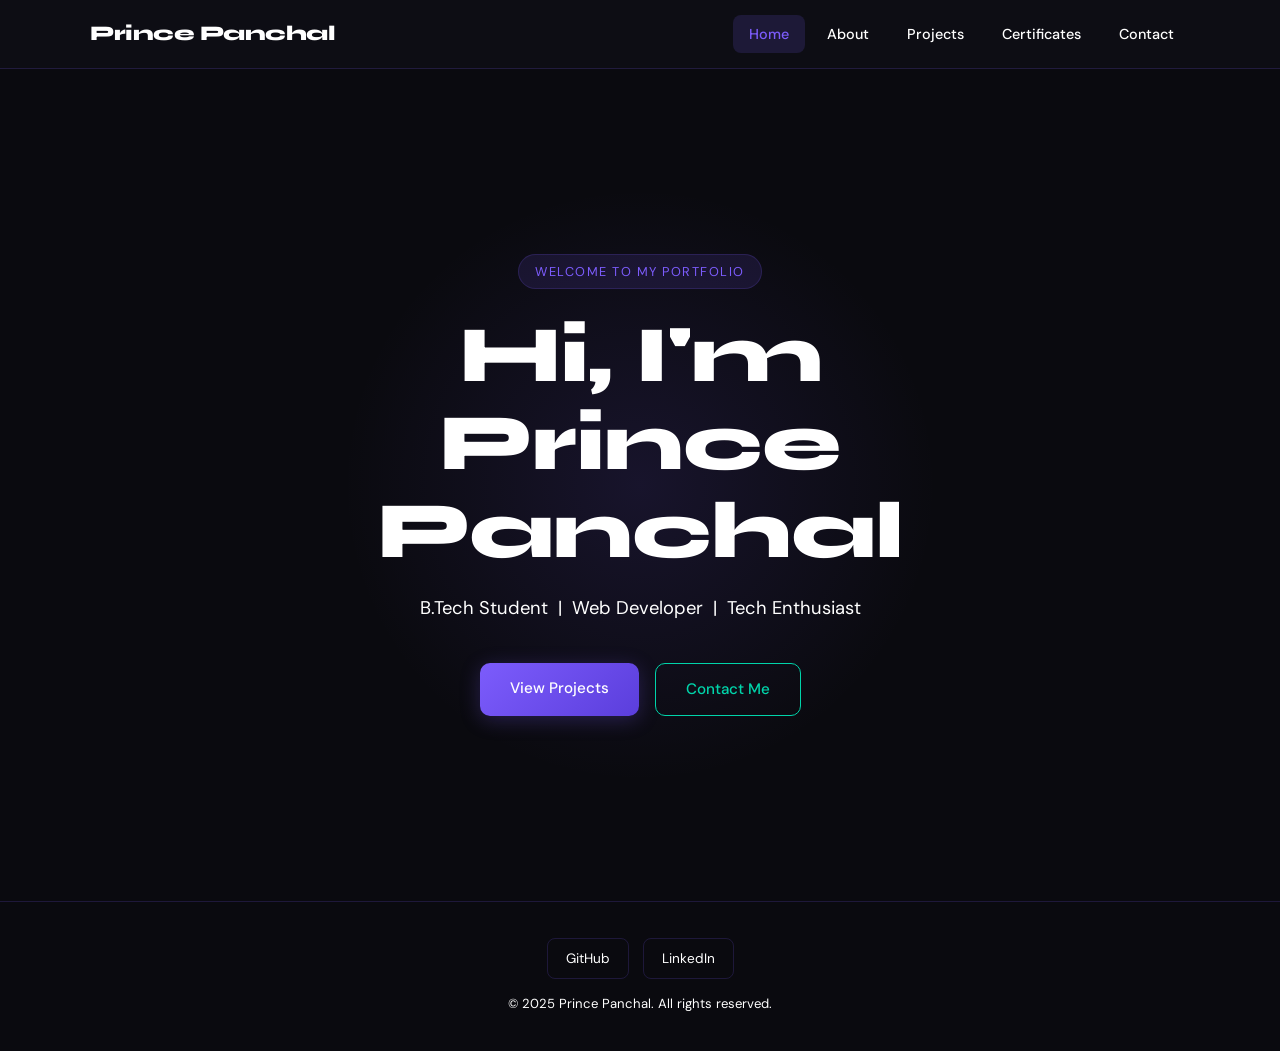
==== index.html @ 28bbe2cb "Add files via upload" ====
<!DOCTYPE html>
<html lang="en">
<head>
  <!-- Basic meta tags for all browsers and mobile devices -->
  <meta charset="UTF-8" />
  <meta name="viewport" content="width=device-width, initial-scale=1.0" />
  <title>Prince Panchal — Portfolio</title>

  <!-- Link to our main stylesheet -->
  <link rel="stylesheet" href="style.css" />
</head>
<body>

  <!-- ======================================================
       NAVIGATION BAR
       Same navbar is copied on every page.
       "active" class highlights the current page link.
  ====================================================== -->
  <nav class="navbar">
    <div class="nav-inner">

      <!-- Logo / Name on the left -->
      <a href="index.html" class="nav-logo">Prince Panchal</a>

      <!-- Navigation links on the right -->
      <ul class="nav-links">
        <li><a href="index.html" class="active">Home</a></li>
        <li><a href="about.html">About</a></li>
        <li><a href="projects.html">Projects</a></li>
        <li><a href="certificates.html">Certificates</a></li>
        <li><a href="contact.html">Contact</a></li>
      </ul>

    </div>
  </nav>
  <!-- End Navbar -->


  <!-- ======================================================
       HERO SECTION
       The big welcome section on the home page.
       Takes up most of the screen height.
  ====================================================== -->
  <section class="hero">
    <div class="hero-inner">

      <!-- Small label tag above the name -->
      <div class="hero-tag">Welcome to my portfolio</div>

      <!-- Main heading with gradient name -->
      <h1 class="hero-name">
        Hi, I'm <span>Prince Panchal</span>
      </h1>

      <!-- Short tagline -->
      <p class="hero-tagline">
        B.Tech Student &nbsp;|&nbsp; Web Developer &nbsp;|&nbsp; Tech Enthusiast
      </p>

      <!-- Call-to-action buttons -->
      <!-- btn-primary = filled purple button -->
      <!-- btn-secondary = outlined teal button -->
      <div class="hero-buttons">
        <a href="projects.html" class="btn-primary">View Projects</a>
        <a href="contact.html" class="btn-secondary">Contact Me</a>
      </div>

    </div>
  </section>
  <!-- End Hero -->


  <!-- ======================================================
       FOOTER
       Same footer is used on every page.
  ====================================================== -->
  <footer class="footer">
    <div class="footer-inner">

      <!-- Social media links -->
      <div class="footer-socials">
        <a href="https://github.com/prince35156/" class="footer-social-link">GitHub</a>
        <a href="https://www.linkedin.com/in/prince-panchal-242680399/" class="footer-social-link">LinkedIn</a>
      </div>

      <!-- Copyright notice -->
      <p class="footer-copy">&copy; 2025 Prince Panchal. All rights reserved.</p>

    </div>
  </footer>
  <!-- End Footer -->

</body>
</html>
---- style.css ----
/* ============================================================
   STYLE.CSS — Prince Panchal Portfolio
   Main stylesheet used by ALL pages
   ============================================================ */

/* ---------- GOOGLE FONTS IMPORT ---------- */
/* Importing two fonts:
   - "Syne" for headings (bold, modern)
   - "DM Sans" for body text (clean, readable) */
@import url('https://fonts.googleapis.com/css2?family=Syne:wght@400;600;700;800&family=DM+Sans:wght@300;400;500&display=swap');

/* ---------- CSS VARIABLES (Color Palette & Fonts) ---------- */
/* Variables make it easy to change colors site-wide */
:root {
  --bg-dark:       #0a0a0f;       /* Main background */
  --bg-card:       #13131a;       /* Card background */
  --bg-nav:        #0d0d14;       /* Navbar background */
  --accent:        #7c5cfc;       /* Purple accent */
  --accent-alt:    #00d4aa;       /* Teal accent */
  --accent-glow:   rgba(124, 92, 252, 0.25);
  --text-primary:  #ffffff;       /* Main text */
  --text-secondary:#ffffff;       /* Muted text */
  --border:        rgba(124, 92, 252, 0.18);
  --font-heading:  'Syne', sans-serif;
  --font-body:     'DM Sans', sans-serif;
  --radius:        14px;
  --shadow:        0 8px 32px rgba(0,0,0,0.45);
}

/* ---------- RESET & BASE STYLES ---------- */
/* Remove default browser spacing and set box model */
*, *::before, *::after {
  margin: 0;
  padding: 0;
  box-sizing: border-box;
}

html {
  scroll-behavior: smooth;        /* Smooth scrolling within a page */
}

body {
  background-color: var(--bg-dark);
  color: var(--text-primary);
  font-family: var(--font-body);
  font-size: 16px;
  line-height: 1.7;
  min-height: 100vh;
}

/* ---------- LINKS ---------- */
a {
  color: inherit;
  text-decoration: none;
}

/* ---------- REUSABLE: CONTAINER ---------- */
/* Centers content and limits max width */
.container {
  max-width: 1100px;
  margin: 0 auto;
  padding: 0 24px;
}

/* ---------- REUSABLE: SECTION WRAPPER ---------- */
.section {
  padding: 90px 0;
}

/* ---------- REUSABLE: SECTION TITLE ---------- */
.section-title {
  font-family: var(--font-heading);
  font-size: 2.2rem;
  font-weight: 800;
  margin-bottom: 14px;
  position: relative;
  display: inline-block;
}

/* Underline accent below section titles */
.section-title::after {
  content: '';
  display: block;
  width: 50px;
  height: 3px;
  background: #ffffff;
  border-radius: 2px;
  margin-top: 8px;
}

.section-subtitle {
  color: var(--text-secondary);
  font-size: 1rem;
  margin-bottom: 50px;
  max-width: 550px;
}

/* ============================================================
   NAVIGATION BAR
   ============================================================ */
.navbar {
  background: var(--bg-nav);
  border-bottom: 1px solid var(--border);
  position: sticky;        /* Sticks to top when scrolling */
  top: 0;
  z-index: 1000;           /* Stays above all other content */
  padding: 0 24px;
}

/* Flexbox layout: logo on left, links on right */
.nav-inner {
  max-width: 1100px;
  margin: 0 auto;
  display: flex;
  align-items: center;
  justify-content: space-between;
  height: 68px;
}

/* Logo / site name */
.nav-logo {
  font-family: var(--font-heading);
  font-size: 1.3rem;
  font-weight: 800;
  color: #ffffff;
  letter-spacing: -0.5px;
}

/* Navigation links list */
.nav-links {
  list-style: none;
  display: flex;
  gap: 6px;
  align-items: center;
}

/* Each nav link */
.nav-links a {
  display: block;
  padding: 7px 16px;
  border-radius: 8px;
  font-size: 0.9rem;
  font-weight: 500;
  color: var(--text-secondary);
  transition: color 0.25s, background 0.25s; /* Smooth hover transition */
}

/* Hover effect on nav links */
.nav-links a:hover {
  color: var(--text-primary);
  background: rgba(124, 92, 252, 0.12);
}

/* Active page link — highlighted */
.nav-links a.active {
  color: var(--accent);
  background: rgba(124, 92, 252, 0.15);
}

/* ============================================================
   BUTTONS
   ============================================================ */

/* Primary button — filled purple */
.btn-primary {
  display: inline-block;
  padding: 13px 30px;
  background: linear-gradient(135deg, var(--accent), #5b3edc);
  color: #fff;
  border-radius: 10px;
  font-family: var(--font-body);
  font-size: 0.95rem;
  font-weight: 500;
  border: none;
  cursor: pointer;
  transition: transform 0.2s, box-shadow 0.2s, opacity 0.2s;
  box-shadow: 0 4px 20px var(--accent-glow);
}

.btn-primary:hover {
  transform: translateY(-3px);       /* Lifts up on hover */
  box-shadow: 0 8px 30px var(--accent-glow);
  opacity: 0.92;
}

/* Secondary button — outlined */
.btn-secondary {
  display: inline-block;
  padding: 13px 30px;
  background: transparent;
  color: var(--accent-alt);
  border: 1.5px solid var(--accent-alt);
  border-radius: 10px;
  font-family: var(--font-body);
  font-size: 0.95rem;
  font-weight: 500;
  cursor: pointer;
  transition: transform 0.2s, background 0.2s, color 0.2s;
}

.btn-secondary:hover {
  background: var(--accent-alt);
  color: var(--bg-dark);
  transform: translateY(-3px);
}

/* Small button used on cards */
.btn-small {
  display: inline-block;
  padding: 8px 20px;
  background: rgba(124, 92, 252, 0.15);
  color: var(--accent);
  border: 1px solid var(--border);
  border-radius: 8px;
  font-size: 0.85rem;
  font-weight: 500;
  transition: background 0.2s, transform 0.2s;
}

.btn-small:hover {
  background: var(--accent);
  color: #fff;
  transform: translateY(-2px);
}

/* ============================================================
   HERO SECTION (Home Page)
   ============================================================ */
.hero {
  min-height: calc(100vh - 68px);  /* Full screen minus navbar */
  display: flex;
  align-items: center;
  justify-content: center;
  text-align: center;
  padding: 60px 24px;
  position: relative;
  overflow: hidden;
}

/* Decorative glowing circle behind hero text */
.hero::before {
  content: '';
  position: absolute;
  width: 600px;
  height: 600px;
  background: radial-gradient(circle, rgba(124,92,252,0.12) 0%, transparent 70%);
  border-radius: 50%;
  top: 50%;
  left: 50%;
  transform: translate(-50%, -50%);
  pointer-events: none;
}

.hero-inner {
  position: relative;
  z-index: 1;
  max-width: 700px;
}

/* Small label above the name */
.hero-tag {
  display: inline-block;
  padding: 6px 16px;
  background: rgba(124, 92, 252, 0.12);
  border: 1px solid var(--border);
  border-radius: 99px;
  font-size: 0.8rem;
  color: var(--accent);
  letter-spacing: 1.5px;
  text-transform: uppercase;
  margin-bottom: 22px;
}

/* Main name heading */
.hero-name {
  font-family: var(--font-heading);
  font-size: clamp(2.8rem, 7vw, 5rem); /* Scales with screen size */
  font-weight: 800;
  line-height: 1.1;
  margin-bottom: 18px;
  letter-spacing: -1px;
}

/* Gradient highlight on name */
.hero-name span {
  color: #ffffff;
}

/* Tagline below name */
.hero-tagline {
  font-size: 1.15rem;
  color: var(--text-secondary);
  margin-bottom: 38px;
}

/* Row of buttons in hero */
.hero-buttons {
  display: flex;
  gap: 16px;
  justify-content: center;
  flex-wrap: wrap;   /* Wraps on small screens */
}

/* ============================================================
   CARDS (Projects & Certificates)
   ============================================================ */

/* Card grid layout using Flexbox */
.cards-grid {
  display: flex;
  flex-wrap: wrap;
  gap: 24px;
  justify-content: flex-start;
}

/* Individual card */
.card {
  background: var(--bg-card);
  border: 1px solid var(--border);
  border-radius: var(--radius);
  padding: 28px;
  flex: 1 1 280px;           /* Flexible width, min 280px */
  max-width: 340px;
  transition: transform 0.25s, box-shadow 0.25s, border-color 0.25s;
  display: flex;
  flex-direction: column;
  gap: 14px;
}

/* Lift card on hover */
.card:hover {
  transform: translateY(-6px);
  box-shadow: 0 16px 40px rgba(0,0,0,0.5);
  border-color: var(--accent);
}

/* Icon/emoji at top of card */
.card-icon {
  font-size: 2rem;
  line-height: 1;
}

/* Card title */
.card-title {
  font-family: var(--font-heading);
  font-size: 1.1rem;
  font-weight: 700;
}

/* Card description */
.card-desc {
  color: var(--text-secondary);
  font-size: 0.9rem;
  flex: 1;  /* Pushes button to bottom */
}

/* ============================================================
   ABOUT PAGE
   ============================================================ */

/* Two-column layout for about page */
.about-grid {
  display: flex;
  gap: 50px;
  align-items: flex-start;
  flex-wrap: wrap;
}

.about-text {
  flex: 1 1 320px;
}

.about-text p {
  color: var(--text-secondary);
  margin-bottom: 18px;
  line-height: 1.8;
}

/* Highlighted stat or info box */
.about-highlight {
  background: rgba(124, 92, 252, 0.08);
  border-left: 3px solid var(--accent);
  padding: 14px 18px;
  border-radius: 0 10px 10px 0;
  margin: 20px 0;
  font-size: 0.95rem;
  color: var(--text-primary);
}

/* Skills section */
.skills-wrapper {
  flex: 1 1 280px;
}

.skills-title {
  font-family: var(--font-heading);
  font-size: 1rem;
  font-weight: 700;
  margin-bottom: 16px;
  color: var(--accent);
  text-transform: uppercase;
  letter-spacing: 1px;
}

/* Skill tags */
.skills-list {
  display: flex;
  flex-wrap: wrap;
  gap: 10px;
}

.skill-tag {
  padding: 8px 18px;
  background: var(--bg-card);
  border: 1px solid var(--border);
  border-radius: 99px;
  font-size: 0.85rem;
  color: var(--text-primary);
  transition: background 0.2s, border-color 0.2s, transform 0.2s;
}

.skill-tag:hover {
  background: rgba(124, 92, 252, 0.18);
  border-color: var(--accent);
  transform: translateY(-2px);
}

/* ============================================================
   CONTACT PAGE
   ============================================================ */

.contact-grid {
  display: flex;
  gap: 40px;
  flex-wrap: wrap;
}

/* Left: contact info */
.contact-info {
  flex: 1 1 260px;
  display: flex;
  flex-direction: column;
  gap: 20px;
}

/* Each contact info item */
.contact-item {
  display: flex;
  align-items: flex-start;
  gap: 14px;
  padding: 20px;
  background: var(--bg-card);
  border: 1px solid var(--border);
  border-radius: var(--radius);
}

.contact-item-icon {
  font-size: 1.4rem;
  line-height: 1;
  margin-top: 2px;
}

.contact-item-label {
  font-size: 0.78rem;
  color: var(--accent);
  text-transform: uppercase;
  letter-spacing: 1px;
  margin-bottom: 4px;
}

.contact-item-value {
  font-size: 0.95rem;
  color: var(--text-primary);
}

/* Right: contact form */
.contact-form {
  flex: 1 1 320px;
  display: flex;
  flex-direction: column;
  gap: 16px;
}

/* Form field group */
.form-group {
  display: flex;
  flex-direction: column;
  gap: 6px;
}

.form-group label {
  font-size: 0.85rem;
  color: var(--text-secondary);
}

/* Text inputs and textareas */
.form-group input,
.form-group textarea {
  background: var(--bg-card);
  border: 1px solid var(--border);
  border-radius: 10px;
  padding: 12px 16px;
  color: var(--text-primary);
  font-family: var(--font-body);
  font-size: 0.95rem;
  transition: border-color 0.2s;
  outline: none;
  resize: vertical; /* Only textarea can be resized vertically */
}

/* Highlight input when focused */
.form-group input:focus,
.form-group textarea:focus {
  border-color: var(--accent);
}

/* ============================================================
   CERTIFICATES PAGE
   ============================================================ */

/* Certificate card badge */
.cert-badge {
  display: inline-block;
  padding: 4px 12px;
  background: rgba(0, 212, 170, 0.12);
  border: 1px solid rgba(0, 212, 170, 0.3);
  border-radius: 99px;
  font-size: 0.75rem;
  color: var(--accent-alt);
  margin-bottom: 6px;
}

/* ============================================================
   PROJECT DETAIL PAGE
   ============================================================ */

.project-detail {
  max-width: 800px;
  margin: 0 auto;
  padding: 70px 24px;
}

.project-detail h1 {
  font-family: var(--font-heading);
  font-size: 2.5rem;
  font-weight: 800;
  margin-bottom: 12px;
}

.project-detail p {
  color: var(--text-secondary);
  margin-bottom: 18px;
  line-height: 1.8;
}

.project-detail h2 {
  font-family: var(--font-heading);
  font-size: 1.2rem;
  color: var(--accent);
  margin: 30px 0 10px;
}

.project-detail ul {
  padding-left: 20px;
  color: var(--text-secondary);
}

.project-detail ul li {
  margin-bottom: 8px;
}

/* Back button row */
.back-link {
  display: inline-flex;
  align-items: center;
  gap: 8px;
  color: var(--accent);
  font-size: 0.9rem;
  margin-bottom: 30px;
  transition: gap 0.2s;
}

.back-link:hover {
  gap: 12px;
}

/* ============================================================
   FOOTER
   ============================================================ */
.footer {
  border-top: 1px solid var(--border);
  padding: 36px 24px;
  text-align: center;
}

.footer-inner {
  max-width: 1100px;
  margin: 0 auto;
  display: flex;
  flex-direction: column;
  align-items: center;
  gap: 14px;
}

/* Social links row */
.footer-socials {
  display: flex;
  gap: 14px;
}

.footer-social-link {
  padding: 8px 18px;
  border: 1px solid var(--border);
  border-radius: 8px;
  font-size: 0.85rem;
  color: var(--text-secondary);
  transition: border-color 0.2s, color 0.2s;
}

.footer-social-link:hover {
  border-color: var(--accent);
  color: var(--accent);
}

.footer-copy {
  font-size: 0.82rem;
  color: var(--text-secondary);
}

/* ============================================================
   PAGE HEADER (used on inner pages like About, Projects etc.)
   ============================================================ */
.page-header {
  padding: 70px 24px 50px;
  text-align: center;
  position: relative;
}

.page-header::after {
  content: '';
  display: block;
  width: 60px;
  height: 3px;
  background: #ffffff;
  border-radius: 2px;
  margin: 16px auto 0;
}

.page-header h1 {
  font-family: var(--font-heading);
  font-size: clamp(2rem, 5vw, 3rem);
  font-weight: 800;
  letter-spacing: -0.5px;
}

.page-header p {
  color: var(--text-secondary);
  margin-top: 10px;
  font-size: 1rem;
}

/* ============================================================
   RESPONSIVE — MOBILE (screens under 700px)
   ============================================================ */
@media (max-width: 700px) {

  /* Stack nav links (hide overflow — simple approach) */
  .nav-links {
    gap: 2px;
  }

  .nav-links a {
    padding: 6px 10px;
    font-size: 0.8rem;
  }

  /* Cards fill full width on mobile */
  .card {
    max-width: 100%;
  }

  /* Stack contact grid on mobile */
  .contact-grid {
    flex-direction: column;
  }

  /* Stack about grid on mobile */
  .about-grid {
    flex-direction: column;
  }

  .hero-name {
    font-size: 2.4rem;
  }
}
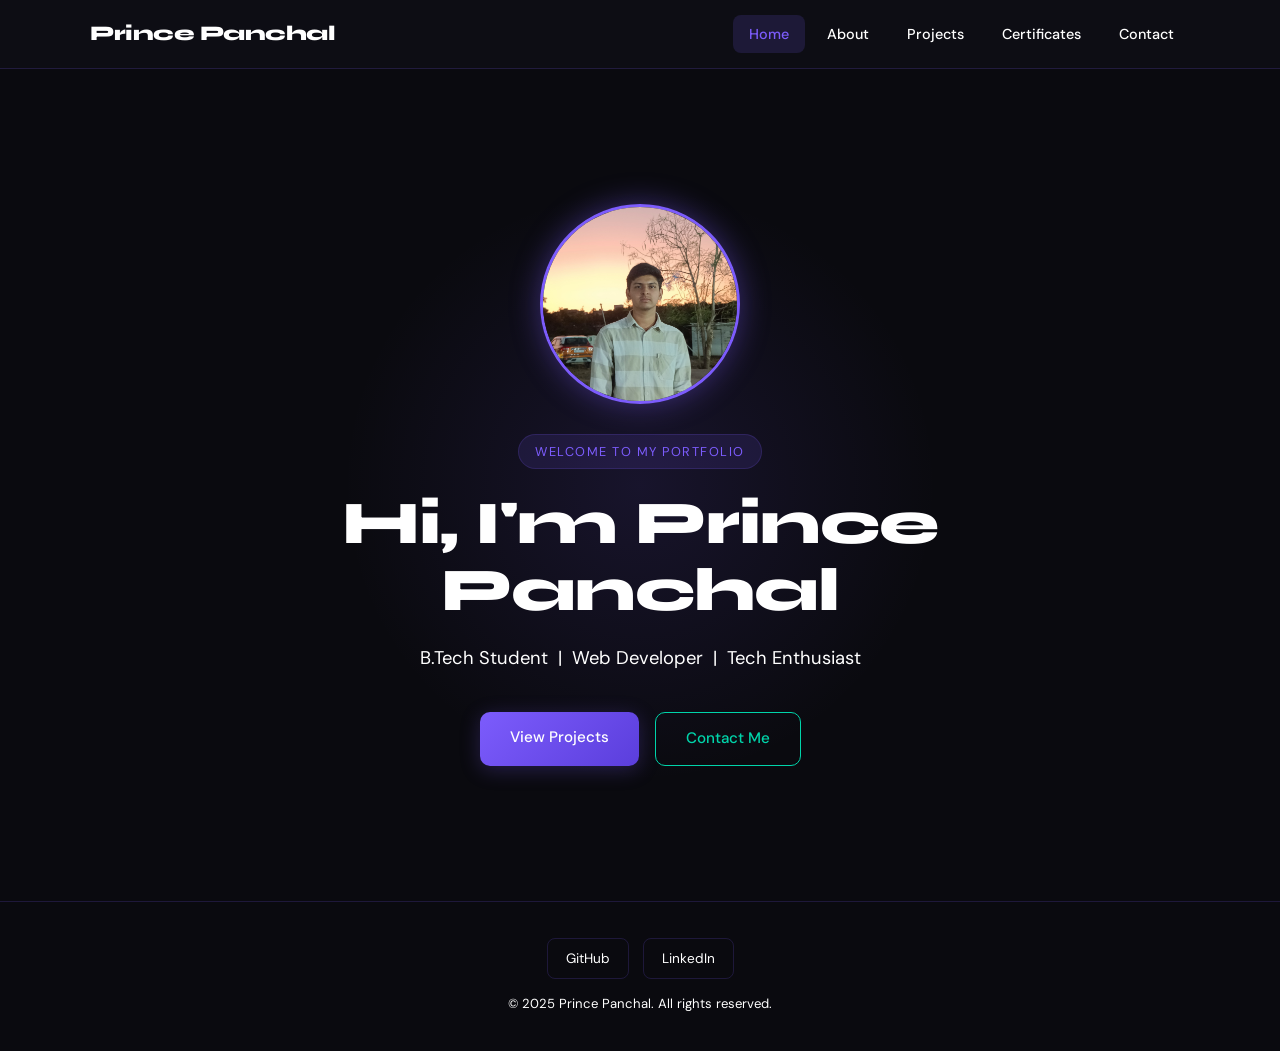
==== commit 317744ae: "Add files via upload" ====
--- a/index.html
+++ b/index.html
@@ -43,6 +43,9 @@
   ====================================================== -->
   <section class="hero">
     <div class="hero-inner">
+
+      <!-- Profile Picture -->
+      <img src="pp.jpg" alt="Prince Panchal" class="hero-profile-pic" />
 
       <!-- Small label tag above the name -->
       <div class="hero-tag">Welcome to my portfolio</div>
--- a/style.css
+++ b/style.css
@@ -255,6 +255,20 @@
   position: relative;
   z-index: 1;
   max-width: 700px;
+  display: flex;
+  flex-direction: column;
+  align-items: center;
+}
+
+/* Profile picture - circular */
+.hero-profile-pic {
+  width: 200px;
+  height: 200px;
+  border-radius: 50%;
+  border: 3px solid var(--accent);
+  object-fit: cover;
+  margin-bottom: 30px;
+  box-shadow: 0 0 30px rgba(124, 92, 252, 0.4);
 }
 
 /* Small label above the name */
@@ -274,7 +288,7 @@
 /* Main name heading */
 .hero-name {
   font-family: var(--font-heading);
-  font-size: clamp(2.8rem, 7vw, 5rem); /* Scales with screen size */
+  font-size: clamp(2.2rem, 5vw, 3.8rem); /* Scales with screen size */
   font-weight: 800;
   line-height: 1.1;
   margin-bottom: 18px;
